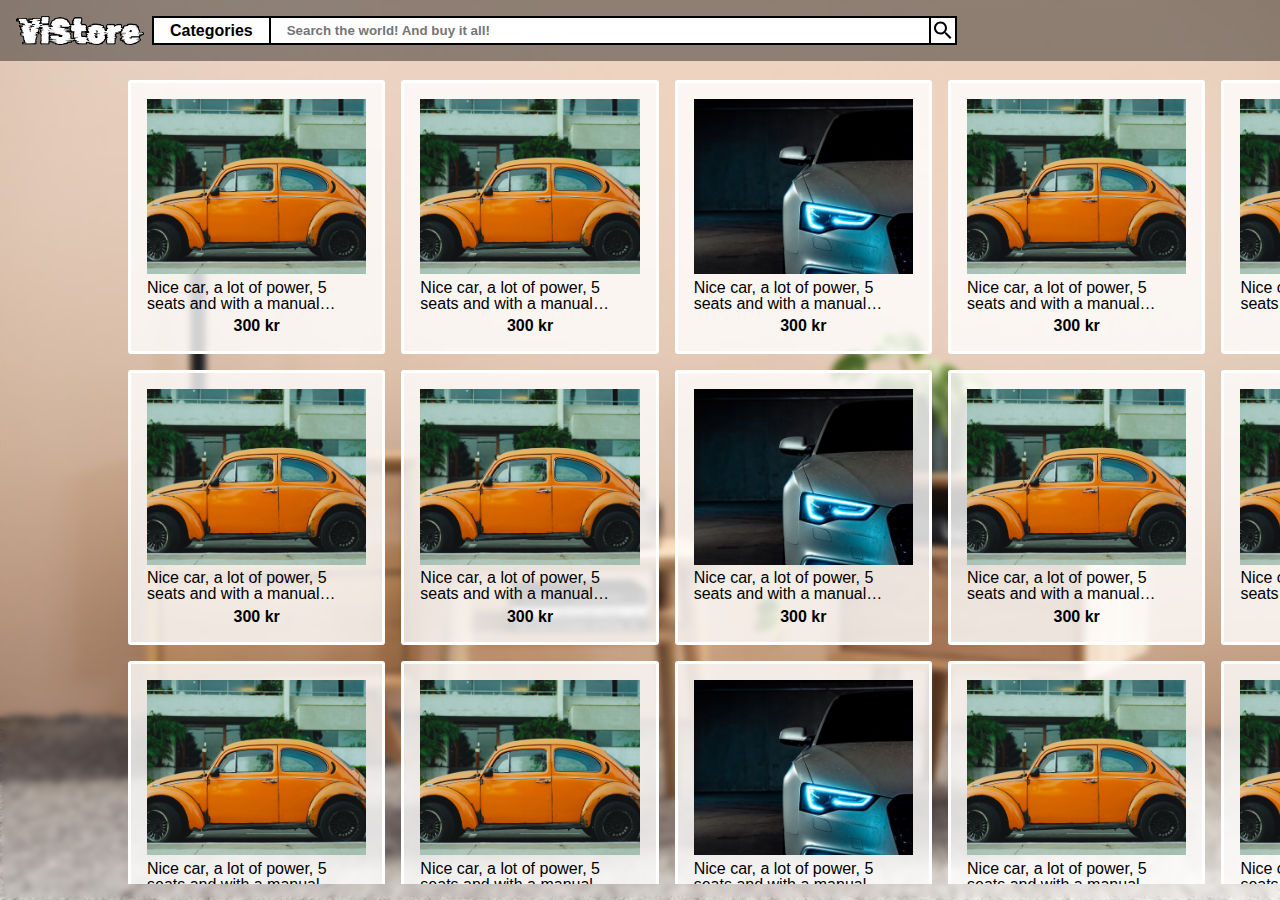
==== explore/index.html @ dcdb2e9d "Changed slogan" ====
<!DOCTYPE html>
<html lang="en" id="html">
	<meta charset="UTF-8">
	<title>ViStore</title>
	<meta name="viewport" content="width=device-width,initial-scale=1">
	<link rel="stylesheet" href="../css/style.css">
	<style>
	</style>
	<script>
	</script>
	<body id="body">
		</div>
		<span id="cover"></span>
		<header>
			<img src="../img/logo.png">
			<div id="searcharea">
				<span id="categories-container">
					<h4 id="categories">Categories</h4>
				</span>
				<input autocomplete="off" id="searchbar" placeholder="Search the world! And buy it all!">
				<img id="search_btn" src="../img/search_black_24dp.svg">
			</div>
		</header>
		<main id="main-search" class="explore">
			<span>
				<span class="img" style="background-image: url('../img/car.jpg');"></span>
				<p>Nice car, a lot of power, 5 seats and with a manual transmission</p>
				<h4>300 kr</h4>
			</span>
			<span>
				<span class="img" style="background-image: url('../img/car.jpg');"></span>
				<p>Nice car, a lot of power, 5 seats and with a manual transmission</p>
				<h4>300 kr</h4>
			</span>
			<span>
				<span class="img" style="background-image: url('../img/car.jpeg');"></span>
				<p>Nice car, a lot of power, 5 seats and with a manual transmission</p>
				<h4>300 kr</h4>
			</span>
			<span>
				<span class="img" style="background-image: url('../img/car.jpg');"></span>
				<p>Nice car, a lot of power, 5 seats and with a manual transmission</p>
				<h4>300 kr</h4>
			</span>
			<span>
				<span class="img" style="background-image: url('../img/car.jpg');"></span>
				<p>Nice car, a lot of power, 5 seats and with a manual transmission</p>
				<h4>300 kr</h4>
			</span>
			<span>
				<span class="img" style="background-image: url('../img/car.jpg');"></span>
				<p>Nice car, a lot of power, 5 seats and with a manual transmission</p>
				<h4>300 kr</h4>
			</span>
			<span>
				<span class="img" style="background-image: url('../img/car.jpg');"></span>
				<p>Nice car, a lot of power, 5 seats and with a manual transmission</p>
				<h4>300 kr</h4>
			</span>
			<span>
				<span class="img" style="background-image: url('../img/car.jpeg');"></span>
				<p>Nice car, a lot of power, 5 seats and with a manual transmission</p>
				<h4>300 kr</h4>
			</span>
			<span>
				<span class="img" style="background-image: url('../img/car.jpg');"></span>
				<p>Nice car, a lot of power, 5 seats and with a manual transmission</p>
				<h4>300 kr</h4>
			</span>
			<span>
				<span class="img" style="background-image: url('../img/car.jpg');"></span>
				<p>Nice car, a lot of power, 5 seats and with a manual transmission</p>
				<h4>300 kr</h4>
			</span>
			<span>
				<span class="img" style="background-image: url('../img/car.jpg');"></span>
				<p>Nice car, a lot of power, 5 seats and with a manual transmission</p>
				<h4>300 kr</h4>
			</span>
			<span>
				<span class="img" style="background-image: url('../img/car.jpg');"></span>
				<p>Nice car, a lot of power, 5 seats and with a manual transmission</p>
				<h4>300 kr</h4>
			</span>
			<span>
				<span class="img" style="background-image: url('../img/car.jpeg');"></span>
				<p>Nice car, a lot of power, 5 seats and with a manual transmission</p>
				<h4>300 kr</h4>
			</span>
			<span>
				<span class="img" style="background-image: url('../img/car.jpg');"></span>
				<p>Nice car, a lot of power, 5 seats and with a manual transmission</p>
				<h4>300 kr</h4>
			</span>
			<span>
				<span class="img" style="background-image: url('../img/car.jpg');"></span>
				<p>Nice car, a lot of power, 5 seats and with a manual transmission</p>
				<h4>300 kr</h4>
			</span>
		</main>
	</body>
	<script>
		function map(input, input_start, input_end, output_start, output_end) {
			return output_start + ((output_end - output_start) / (input_end - input_start)) * (input - input_start);
		}

		cover = document.getElementById("cover");
		searchbar = document.getElementById("searchbar");
		search_btn = document.getElementById("search_btn");

		function search_href() {
			val = searchbar.value;
			cover.classList.remove("uncover_left");
			setTimeout(function() {
				window.location.href = "/search#q=" + val;
			}, 500) // this function will be executed 500ms later
		}

		searchbar.addEventListener("keypress", event => {
			if (event.key === 'Enter') {
				search_href();
			}
		});

		search_btn.addEventListener("click", event => {
			search_href();
		});

		window.onload = function(){
			cover.className = "";
			cover.classList.add("uncover_right");
			searchbar.value = "";
		}
	</script>
</html>
---- css/style.css ----
/* Hide scrollbar for Chrome, Safari and Opera */
*::-webkit-scrollbar {
  display: none;
}

/* Hide scrollbar for IE, Edge and Firefox */
* {
  -ms-overflow-style: none;  /* IE and Edge */
  scrollbar-width: none;  /* Firefox */
}

* {
	margin: 0;
	font-family: Inter, Helvetica, sans-serif;
	font-weight: bold;
}
body {
	width: 100%;
	height: 100vh;
	display: flex;
	flex-direction: row;
	background-image: url("../img/background.jpeg");
	background-repeat: no-repeat;
	background-position: center;
	background-size: cover;
}
body:before {
	content: "";
	position: absolute;
	width : 100%;
	height: 100%;
	background: inherit;
	z-index: -1;

	filter        : blur(3px);
	-moz-filter   : blur(3px);
	-webkit-filter: blur(3px);
	-o-filter     : blur(3px);

	transition        : all 2s linear;
	-moz-transition   : all 2s linear;
	-webkit-transition: all 2s linear;
	-o-transition     : all 2s linear;
}
#info_holder {
	z-index: 100;
	position: fixed;
	width: 100%;
	height: 100%;
	top: 0;
	left: 0;
	right: 0;
	bottom: 0;
	transition: all .3s;
	-o-transition: all .3s;
	-moz-transition: all .3s;
	-webkit-transition: all .3s;
}
#info_holder > * {
	position: absolute;
	display: block;
	transition: all .3s;
	-o-transition: all .3s;
	-moz-transition: all .3s;
	-webkit-transition: all .3s;
}
#cover {
	position: fixed;
	width: 100vw;
	height: 100vh;
	z-index: 999;
	background: rgb(255,255,255);
	/* background: linear-gradient(180deg, rgba(255,255,255,1) 50%, rgba(255,255,255,0) 100%); */
	right: 100vw;
}
header {
	position: fixed;
	top: 0;
	width: 100vw;
	z-index: 2;
	display: inline-flex;
	flex-direction: row;
	padding: 1rem;
	background: rgba(0, 0, 0, 0.4);
}
header > img {
	width: 10vw;
	margin-right: 0.5rem;
	display: none;
}
#nav-sort {
	position: fixed;
	left: 50%;
	top: 50%;
	transform: translate(-50%, -50%);

	width: 50vw;
	border-radius: 3px;
	border: 3px solid black;
	background: rgba(255, 255, 255, 1);
	padding: 3px;

	/* Exclusive for mobile */
	display: none;
}
#nav-sort.active {
	display: block;
}
#nav-sort * {
	text-align: center;
}
#nav-sort > *:first-child {
	/* This will always be the title */
	margin-bottom: 3px;
	padding: 0.5rem;

	border: 3px solid black;
	border-radius: 3px;
}
#nav-sort > ul {
	list-style: none;
	padding-inline-start: 0; /* In order to compensate for default padding on inline start */
}
#nav-sort > ul > li {
	border: 3px solid white;
	border-radius: 3px;
	background: rgba(255, 255, 255, 1);
	transition: all 0.5s;
	transition-timing-function: ease-in-out;
	cursor: pointer;
}
#nav-sort > ul > li.active {
	background: black;
	border: 3px solid black;
	color: white;
}
#main {
	position: fixed;
	top: 0;
	width: 100%;
	height: 100vh;
	display: flex;
	flex-direction: column;
	align-items: center;
}
#main-item {
	width: 100vw;
	padding-top: 5rem;
	padding-bottom: 1rem;

	display: flex;
	flex-direction: column;
	align-items: center;
	justify-content: start;
	overflow: scroll;
}
#main-item .container {
	width: 90vw;
	background-color: #f8f7f7;
	
	display: grid;
	grid-template-areas:	"img img"
				"des des"
				"dat dat";
	grid-template-columns:	1fr 1fr;
	grid-template-rows:	50vh auto auto;
	grid-gap: 0.5rem 1rem;
	padding: 1rem;
}
#main-item .container .img {
	grid-area: img;

	background-size: cover;
	background-position: 50%;
	background-repeat: no-repeat;
}
#main-item .container > * {
	background: rgba(255, 255, 255, 1);
	box-shadow: 0 0 10px #ccc;
}
#main-item .container .section_heading {
	display: flex;
	flex-direction: row;
	justify-content: start;
	gap: 0.5rem;
	margin-bottom: 0.5rem;
}
#data-container {
	grid-area: dat;
	padding: 1rem;
}
#data-container .item-name {
	font-weight: bold;
	margin-top: 1rem;
	margin-bottom: 2rem;
}
#data-container .item-price {
	font-weight: bold;
}
#data-container .btn-container {
	width: 100%;
	display: flex;
	flex-direction: row;
	justify-content: center;
	align-items: center;
}
#buy-btn {
	text-align: center;
	padding: 0.5rem;
	background: green;
	text-decoration: none;
	color: white;
	transition: all 0.3s;
}
#buy-btn:hover {
	/* To remove preset parameters */
	color: white;
	background: rgba(0, 200, 0, 1);
	transform: perspective(200px) translateZ(10px);
}
#data-container section {
	margin-top: 2rem;
	display: flex;
	flex-direction: column;
	gap: 0.5rem;
}
#data-container .shipping-container span:not(:first-child) h3{
	text-decoration: underline;
}


#data-container .payment-container .icons > * {
	height: 15px;
	margin-right: 10px;
}
#data-container *:not(b){
	font-weight: normal;
}
#description-container {
	grid-area: des;
	padding: 1rem;
}
#main-search {
	width: 100vw;
	display: grid;
	grid-template-columns: repeat(1, 1fr);
	grid-row-gap: 1rem;
	grid-column-gap: 1rem;
	overflow-x: hidden;
	margin-top: 4rem;
	margin-bottom: 1rem;

	padding-top: 1rem;
	padding-right: 1rem;
	padding-left: 1rem;
}
#main-search.explore {
	padding-left: 1rem;
}
#main-search > span {
	display: flex;
	flex-direction: column;
	align-items: center;
	justify-content: center;
	border: 3px solid white;
	border-radius: 3px;
	background: rgba(255, 255, 255, 0.8);
	padding: 1rem;
	aspect-ratio: 1;
	transition: all 0.3s;
	cursor: pointer;
}
#main-search > span:hover {
	transform: perspective(200px) translateZ(10px);
}
#main-search > span > span.img {
	height: 80%;
	min-height: 80%;
	width: 100%;
	background-size: cover;
	background-position: 50%;
	background-repeat: no-repeat;
}
#main-search > span > p {
	max-height: 20%;
	font-weight: normal;
	margin-top: 2.5%;
	margin-bottom: 2.5%;
	line-height: 1;

	display: -webkit-box;
	-webkit-line-clamp: 2; /* number of lines to show */
	-webkit-box-orient: vertical;
	overflow: hidden;
}
#main-search > span > span:last-child {
	height: 5%;
	width: 100%;
	display: flex;
	flex-direction: row;
}
#main-search > span > span:last-child > h4:first-child {
	width: 50%;
	text-align: left;
}
#main-search > span > span:last-child > h4:last-child {
	width: 50%;
	text-align: right;
	color: rgba(0, 0, 0, 0.7);
	font-size: 0.9rem;
}
#front_logo {
	margin-top: 20%;
	margin-bottom: 3rem;
	width: 50vw;
}
#searcharea {
	height: fit-content;
	display: flex;
	flex-direction: row;
	justify-content: center;
	align-items: center;
	border: 2px solid black;
	background: white;
	align-items: stretch;
}
#categories-container {
	display: flex;
	align-items: center;
}
#categories {
	text-align: center;
	margin-left: 1rem;
	margin-right: 1rem;
}
#searchbar {
	height: 24px; /* Size of search picture */
	border: 2px solid black !important;
	border-style: hidden solid hidden solid !important;
	outline: none !important;
	padding-left: 1rem;
	padding-top: 0;
}
#search_btn:hover {
	background: #ccc;
}
#sort_btn:hover {
	background: #ccc;
}
#search_btn {
	cursor: pointer;
	transition: all 0.2s;
}
#sort_btn {
	border: 2px solid black !important;
	border-style: hidden hidden hidden dashed !important;
	cursor: pointer;
	transition: all 0.2s;
}
#search_hints {
	width: 60%;
	display: flex;
	flex-direction: row;
	flex-wrap: wrap;
	justify-content: start;
	align-items: start;
}
#search_hints > *:first-child {
	color: white;
}
#search_hints > *:not(:first-child) {
	display: block;
	background: white;
	border-radius: 3px;
	text-decoration: none;
	color: black;
	font-weight: bold;
}
#search_hints > * {
  margin: 6px;
  padding: 4px;
}
footer {
	width: 100%;
	height: 20%;
	
	position: fixed;
	bottom: 0;
	display: flex;
	flex-direction: column;
	justify-content: center;
	align-items: center;
}
#explore_text {
	color: white;
	cursor: pointer;
}

/* Following is for the keyframing and animations */
@keyframes explore_text_animation {
	from {margin-right: 6vw;}
	50% {margin-right: 2vw;}
	to {margin-right: 6vw;}
}

#explore_text {
	animation-name: explore_text_animation;
	animation-duration: 2.5s;
	animation-iteration-count: infinite;
	animation-timing-function: ease-in-out;
	font-size: 1.2rem;
}

@keyframes uncover_right_animation {
	from {right: 100vw;}
	to {right: 0;}
}

#cover {
	transition: right 0.5s;
	transition-timing-function: ease-in-out;
	right: 0vw;
}
#cover.uncover_left {
	/*animation-name: uncover_right_animation;
	animation-duration: 0.5s;
	animation-iteration-count: 1;
	animation-timing-function: ease-in-out;*/
	right: 100vw;
}
#cover.uncover_right {
	right: -100vw;
}
#cover.temp_hide {
	top: -100vh;
}
/* Following is media queries because properties set by the media queries needs to be prioritized */
@media only screen and (min-width: 540px) {
	#main-search {
		grid-template-columns: repeat(2, 1fr);
	}
}
@media only screen and (min-width: 740px) {
	#main-search {
		grid-template-columns: repeat(3, 1fr);
	}
}
@media only screen and (min-width: 940px) { 
	#main-search {
		grid-template-columns: repeat(4, 1fr);
	}
}
@media only screen and (min-width: 1240px) { 
	#front_logo {
		width: 30vw;
	}
	header > img {
		display: block;
	}
	#searchbar {
		width: 50vw;
	}
	#explore_text {
		font-size: 1.4rem;
	}
	footer {
		align-items: end;
	}
	#main-item .container {
		grid-template-areas:	"img dat"
					"des dat";
		width: 50vw;
		grid-template-rows: 50vh auto auto;
	}
	#main-search {
		grid-template-columns: repeat(5, 1fr);
		width: 90vw;
	}
	#main-search.explore {
		padding-left: 10vw;
		padding-right: 10vw;
		width: 100vw;
	}
	#nav-sort {
		display: block;
		position: static; /* This is default value */
		width: 10vw;
		padding-top: 1rem;
		background: rgba(255, 255, 255, 0.8);
		margin: 1rem;
		margin-right: 0;
		margin-top: 5rem;
		transform: translate(0, 0);
		opacity: 100;
	}
	#nav-sort > *:first-child {
		margin-right: 10%;
		margin-left: 10%;
		margin-bottom: 1rem;
		background: rgba(255, 255, 255, 0.8);
	}
	#nav-sort > ul > li {
		margin-bottom: 1rem;
		margin-right: 10%;
		margin-left: 10%;
	}
	#sort_btn {
		display: none;
	}
}
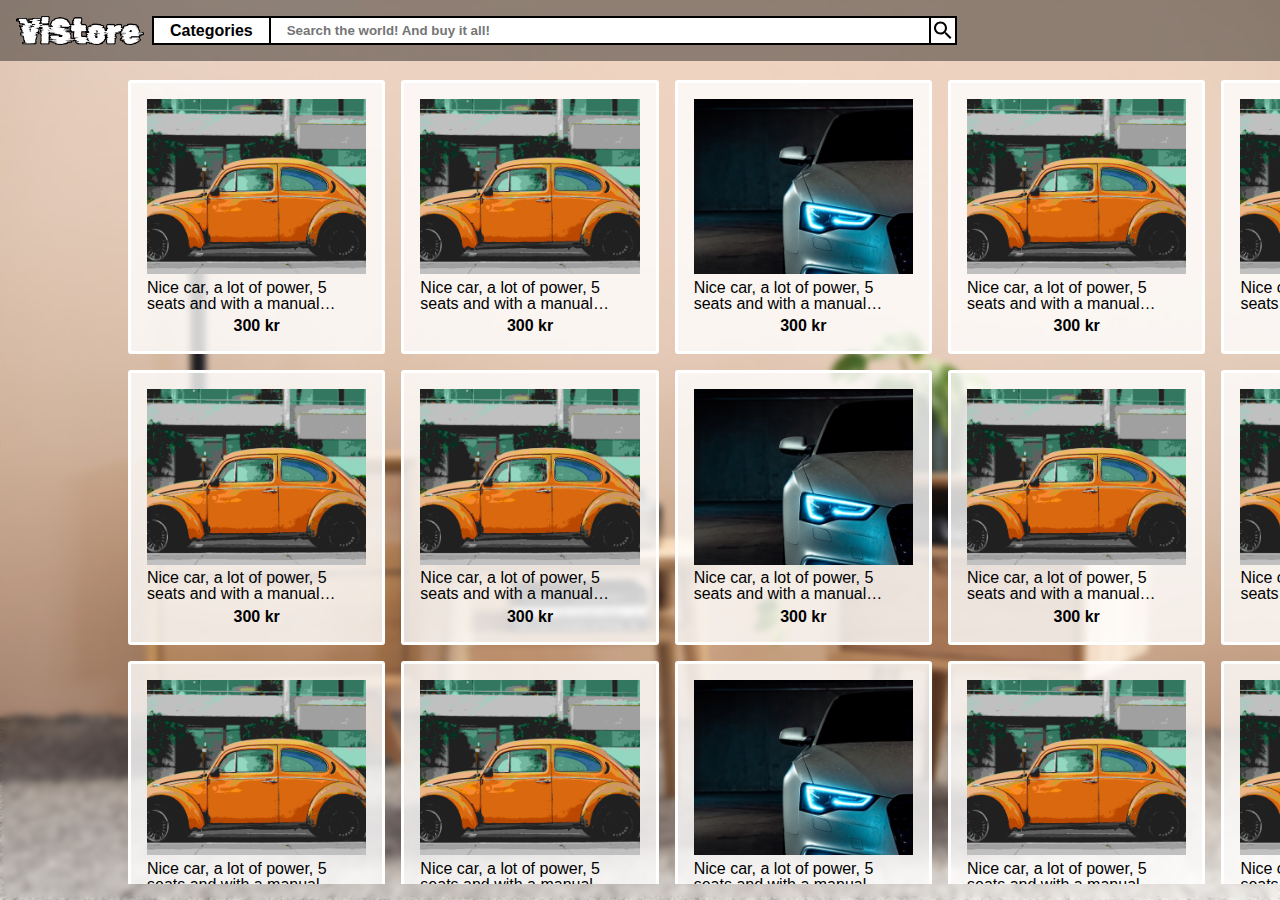
==== commit cc26a73a: "Made logo clickable to change href" ====
--- a/explore/index.html
+++ b/explore/index.html
@@ -12,7 +12,7 @@
 		</div>
 		<span id="cover"></span>
 		<header>
-			<img src="../img/logo.png">
+			<img src="../img/logo.png" onclick="javascript: href('/');">
 			<div id="searcharea">
 				<span id="categories-container">
 					<h4 id="categories">Categories</h4>
@@ -22,77 +22,77 @@
 			</div>
 		</header>
 		<main id="main-search" class="explore">
-			<span>
+			<span onclick="javascript: openItem('white_car');">
 				<span class="img" style="background-image: url('../img/car.jpg');"></span>
 				<p>Nice car, a lot of power, 5 seats and with a manual transmission</p>
 				<h4>300 kr</h4>
 			</span>
-			<span>
+			<span onclick="javascript: openItem('white_car');">
 				<span class="img" style="background-image: url('../img/car.jpg');"></span>
 				<p>Nice car, a lot of power, 5 seats and with a manual transmission</p>
 				<h4>300 kr</h4>
 			</span>
-			<span>
+			<span onclick="javascript: openItem('white_car');">
 				<span class="img" style="background-image: url('../img/car.jpeg');"></span>
 				<p>Nice car, a lot of power, 5 seats and with a manual transmission</p>
 				<h4>300 kr</h4>
 			</span>
-			<span>
+			<span onclick="javascript: openItem('white_car');">
 				<span class="img" style="background-image: url('../img/car.jpg');"></span>
 				<p>Nice car, a lot of power, 5 seats and with a manual transmission</p>
 				<h4>300 kr</h4>
 			</span>
-			<span>
+			<span onclick="javascript: openItem('white_car');">
 				<span class="img" style="background-image: url('../img/car.jpg');"></span>
 				<p>Nice car, a lot of power, 5 seats and with a manual transmission</p>
 				<h4>300 kr</h4>
 			</span>
-			<span>
+			<span onclick="javascript: openItem('white_car');">
 				<span class="img" style="background-image: url('../img/car.jpg');"></span>
 				<p>Nice car, a lot of power, 5 seats and with a manual transmission</p>
 				<h4>300 kr</h4>
 			</span>
-			<span>
+			<span onclick="javascript: openItem('white_car');">
 				<span class="img" style="background-image: url('../img/car.jpg');"></span>
 				<p>Nice car, a lot of power, 5 seats and with a manual transmission</p>
 				<h4>300 kr</h4>
 			</span>
-			<span>
+			<span onclick="javascript: openItem('white_car');">
 				<span class="img" style="background-image: url('../img/car.jpeg');"></span>
 				<p>Nice car, a lot of power, 5 seats and with a manual transmission</p>
 				<h4>300 kr</h4>
 			</span>
-			<span>
+			<span onclick="javascript: openItem('white_car');">
 				<span class="img" style="background-image: url('../img/car.jpg');"></span>
 				<p>Nice car, a lot of power, 5 seats and with a manual transmission</p>
 				<h4>300 kr</h4>
 			</span>
-			<span>
+			<span onclick="javascript: openItem('white_car');">
 				<span class="img" style="background-image: url('../img/car.jpg');"></span>
 				<p>Nice car, a lot of power, 5 seats and with a manual transmission</p>
 				<h4>300 kr</h4>
 			</span>
-			<span>
+			<span onclick="javascript: openItem('white_car');">
 				<span class="img" style="background-image: url('../img/car.jpg');"></span>
 				<p>Nice car, a lot of power, 5 seats and with a manual transmission</p>
 				<h4>300 kr</h4>
 			</span>
-			<span>
+			<span onclick="javascript: openItem('white_car');">
 				<span class="img" style="background-image: url('../img/car.jpg');"></span>
 				<p>Nice car, a lot of power, 5 seats and with a manual transmission</p>
 				<h4>300 kr</h4>
 			</span>
-			<span>
+			<span onclick="javascript: openItem('white_car');">
 				<span class="img" style="background-image: url('../img/car.jpeg');"></span>
 				<p>Nice car, a lot of power, 5 seats and with a manual transmission</p>
 				<h4>300 kr</h4>
 			</span>
-			<span>
+			<span onclick="javascript: openItem('white_car');">
 				<span class="img" style="background-image: url('../img/car.jpg');"></span>
 				<p>Nice car, a lot of power, 5 seats and with a manual transmission</p>
 				<h4>300 kr</h4>
 			</span>
-			<span>
+			<span onclick="javascript: openItem('white_car');">
 				<span class="img" style="background-image: url('../img/car.jpg');"></span>
 				<p>Nice car, a lot of power, 5 seats and with a manual transmission</p>
 				<h4>300 kr</h4>
@@ -108,12 +108,26 @@
 		searchbar = document.getElementById("searchbar");
 		search_btn = document.getElementById("search_btn");
 
+		function openItem(name) {
+			cover.className = "";
+			setTimeout(function() {
+				window.location.href = "/item#name=" + name;
+			}, 500);
+		}
+
 		function search_href() {
 			val = searchbar.value;
-			cover.classList.remove("uncover_left");
+			cover.className = "";
 			setTimeout(function() {
 				window.location.href = "/search#q=" + val;
 			}, 500) // this function will be executed 500ms later
+		}
+
+		function href(location) {
+			cover.className = "";
+			setTimeout(function() {
+				window.location.href = location;
+			}, 500); // this function will be executed 500ms later
 		}
 
 		searchbar.addEventListener("keypress", event => {
@@ -130,6 +144,12 @@
 			cover.className = "";
 			cover.classList.add("uncover_right");
 			searchbar.value = "";
+			setTimeout(function() {
+				// when animation is done, we reset by moving our cover above the viewport and back to the left
+				cover.className="";
+				cover.classList.add("temp_hide");
+				cover.classList.add("uncover_left");
+			}, 500);
 		}
 	</script>
 </html>
--- a/css/style.css
+++ b/css/style.css
@@ -87,6 +87,7 @@
 	width: 10vw;
 	margin-right: 0.5rem;
 	display: none;
+	cursor: pointer;
 }
 #nav-sort {
 	position: fixed;
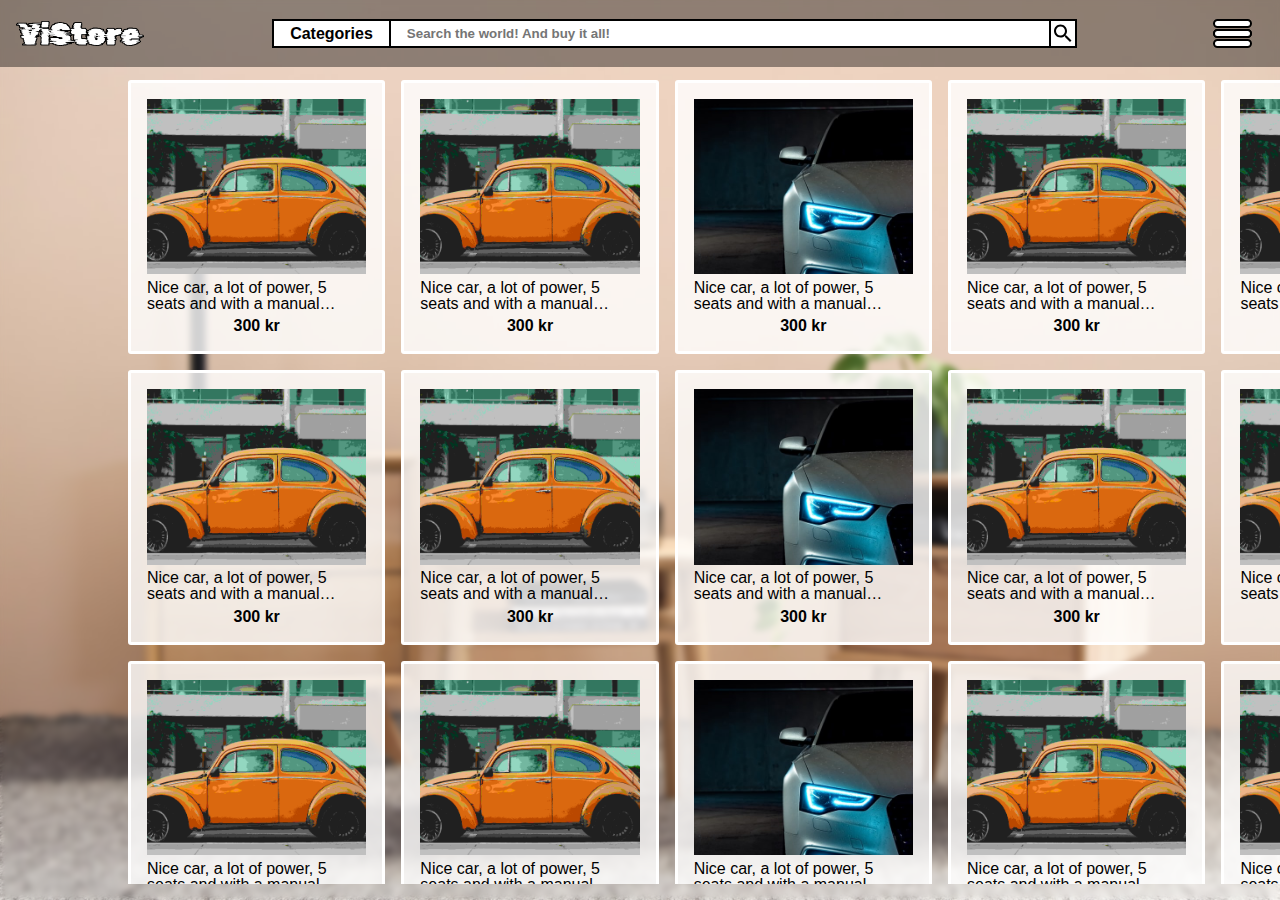
==== commit 153f39d8: "Added navigation bar and hamburger button" ====
--- a/explore/index.html
+++ b/explore/index.html
@@ -4,152 +4,112 @@
 	<title>ViStore</title>
 	<meta name="viewport" content="width=device-width,initial-scale=1">
 	<link rel="stylesheet" href="../css/style.css">
-	<style>
-	</style>
-	<script>
-	</script>
 	<body id="body">
 		</div>
 		<span id="cover"></span>
+		<nav id="nav">
+			<section>
+				<h1>Fast travel:</h1>
+				<a onclick="javscript:goto('/')">Home</a>
+				<a onclick="javscript:goto('/search')">Search</a>
+				<a onclick="javscript:goto('/explore')">Explore</a>
+			</section>
+		</nav>
 		<header>
-			<img src="../img/logo.png" onclick="javascript: href('/');">
+			<img src="../img/logo.png" onclick="javascript: href('/');" alt="logo">
 			<div id="searcharea">
 				<span id="categories-container">
-					<h4 id="categories">Categories</h4>
+					<p id="categories">Categories</p>
 				</span>
 				<input autocomplete="off" id="searchbar" placeholder="Search the world! And buy it all!">
-				<img id="search_btn" src="../img/search_black_24dp.svg">
+				<img id="search_btn" src="../img/search_black_24dp.svg" alt="search">
+			</div>
+			<div id="nav_btn">
+				<div></div>
+				<div class="middle">
+					<div></div>
+					<div></div>
+				</div>
+				<div></div>
 			</div>
 		</header>
 		<main id="main-search" class="explore">
-			<span onclick="javascript: openItem('white_car');">
-				<span class="img" style="background-image: url('../img/car.jpg');"></span>
+			<article onclick="javascript: openItem('white_car');">
+				<figure style="background-image: url('../img/car.jpg');"></figure>
 				<p>Nice car, a lot of power, 5 seats and with a manual transmission</p>
-				<h4>300 kr</h4>
-			</span>
-			<span onclick="javascript: openItem('white_car');">
-				<span class="img" style="background-image: url('../img/car.jpg');"></span>
+				<mark>300 kr</mark>
+			</article>
+			<article onclick="javascript: openItem('white_car');">
+				<figure style="background-image: url('../img/car.jpg');"></figure>
 				<p>Nice car, a lot of power, 5 seats and with a manual transmission</p>
-				<h4>300 kr</h4>
-			</span>
-			<span onclick="javascript: openItem('white_car');">
-				<span class="img" style="background-image: url('../img/car.jpeg');"></span>
+				<mark>300 kr</mark>
+			</article>
+			<article onclick="javascript: openItem('white_car');">
+				<figure style="background-image: url('../img/car.jpeg');"></figure>
 				<p>Nice car, a lot of power, 5 seats and with a manual transmission</p>
-				<h4>300 kr</h4>
-			</span>
-			<span onclick="javascript: openItem('white_car');">
-				<span class="img" style="background-image: url('../img/car.jpg');"></span>
+				<mark>300 kr</mark>
+			</article>
+			<article onclick="javascript: openItem('white_car');">
+				<figure style="background-image: url('../img/car.jpg');"></figure>
 				<p>Nice car, a lot of power, 5 seats and with a manual transmission</p>
-				<h4>300 kr</h4>
-			</span>
-			<span onclick="javascript: openItem('white_car');">
-				<span class="img" style="background-image: url('../img/car.jpg');"></span>
+				<mark>300 kr</mark>
+			</article>
+			<article onclick="javascript: openItem('white_car');">
+				<figure style="background-image: url('../img/car.jpg');"></figure>
 				<p>Nice car, a lot of power, 5 seats and with a manual transmission</p>
-				<h4>300 kr</h4>
-			</span>
-			<span onclick="javascript: openItem('white_car');">
-				<span class="img" style="background-image: url('../img/car.jpg');"></span>
+				<mark>300 kr</mark>
+			</article>
+			<article onclick="javascript: openItem('white_car');">
+				<figure style="background-image: url('../img/car.jpg');"></figure>
 				<p>Nice car, a lot of power, 5 seats and with a manual transmission</p>
-				<h4>300 kr</h4>
-			</span>
-			<span onclick="javascript: openItem('white_car');">
-				<span class="img" style="background-image: url('../img/car.jpg');"></span>
+				<mark>300 kr</mark>
+			</article>
+			<article onclick="javascript: openItem('white_car');">
+				<figure style="background-image: url('../img/car.jpg');"></figure>
 				<p>Nice car, a lot of power, 5 seats and with a manual transmission</p>
-				<h4>300 kr</h4>
-			</span>
-			<span onclick="javascript: openItem('white_car');">
-				<span class="img" style="background-image: url('../img/car.jpeg');"></span>
+				<mark>300 kr</mark>
+			</article>
+			<article onclick="javascript: openItem('white_car');">
+				<figure style="background-image: url('../img/car.jpeg');"></figure>
 				<p>Nice car, a lot of power, 5 seats and with a manual transmission</p>
-				<h4>300 kr</h4>
-			</span>
-			<span onclick="javascript: openItem('white_car');">
-				<span class="img" style="background-image: url('../img/car.jpg');"></span>
+				<mark>300 kr</mark>
+			</article>
+			<article onclick="javascript: openItem('white_car');">
+				<figure style="background-image: url('../img/car.jpg');"></figure>
 				<p>Nice car, a lot of power, 5 seats and with a manual transmission</p>
-				<h4>300 kr</h4>
-			</span>
-			<span onclick="javascript: openItem('white_car');">
-				<span class="img" style="background-image: url('../img/car.jpg');"></span>
+				<mark>300 kr</mark>
+			</article>
+			<article onclick="javascript: openItem('white_car');">
+				<figure style="background-image: url('../img/car.jpg');"></figure>
 				<p>Nice car, a lot of power, 5 seats and with a manual transmission</p>
-				<h4>300 kr</h4>
-			</span>
-			<span onclick="javascript: openItem('white_car');">
-				<span class="img" style="background-image: url('../img/car.jpg');"></span>
+				<mark>300 kr</mark>
+			</article>
+			<article onclick="javascript: openItem('white_car');">
+				<figure style="background-image: url('../img/car.jpg');"></figure>
 				<p>Nice car, a lot of power, 5 seats and with a manual transmission</p>
-				<h4>300 kr</h4>
-			</span>
-			<span onclick="javascript: openItem('white_car');">
-				<span class="img" style="background-image: url('../img/car.jpg');"></span>
+				<mark>300 kr</mark>
+			</article>
+			<article onclick="javascript: openItem('white_car');">
+				<figure style="background-image: url('../img/car.jpg');"></figure>
 				<p>Nice car, a lot of power, 5 seats and with a manual transmission</p>
-				<h4>300 kr</h4>
-			</span>
-			<span onclick="javascript: openItem('white_car');">
-				<span class="img" style="background-image: url('../img/car.jpeg');"></span>
+				<mark>300 kr</mark>
+			</article>
+			<article onclick="javascript: openItem('white_car');">
+				<figure style="background-image: url('../img/car.jpeg');"></figure>
 				<p>Nice car, a lot of power, 5 seats and with a manual transmission</p>
-				<h4>300 kr</h4>
-			</span>
-			<span onclick="javascript: openItem('white_car');">
-				<span class="img" style="background-image: url('../img/car.jpg');"></span>
+				<mark>300 kr</mark>
+			</article>
+			<article onclick="javascript: openItem('white_car');">
+				<figure style="background-image: url('../img/car.jpg');"></figure>
 				<p>Nice car, a lot of power, 5 seats and with a manual transmission</p>
-				<h4>300 kr</h4>
-			</span>
-			<span onclick="javascript: openItem('white_car');">
-				<span class="img" style="background-image: url('../img/car.jpg');"></span>
+				<mark>300 kr</mark>
+			</article>
+			<article onclick="javascript: openItem('white_car');">
+				<figure style="background-image: url('../img/car.jpg');"></figure>
 				<p>Nice car, a lot of power, 5 seats and with a manual transmission</p>
-				<h4>300 kr</h4>
-			</span>
+				<mark>300 kr</mark>
+			</article>
 		</main>
 	</body>
-	<script>
-		function map(input, input_start, input_end, output_start, output_end) {
-			return output_start + ((output_end - output_start) / (input_end - input_start)) * (input - input_start);
-		}
-
-		cover = document.getElementById("cover");
-		searchbar = document.getElementById("searchbar");
-		search_btn = document.getElementById("search_btn");
-
-		function openItem(name) {
-			cover.className = "";
-			setTimeout(function() {
-				window.location.href = "/item#name=" + name;
-			}, 500);
-		}
-
-		function search_href() {
-			val = searchbar.value;
-			cover.className = "";
-			setTimeout(function() {
-				window.location.href = "/search#q=" + val;
-			}, 500) // this function will be executed 500ms later
-		}
-
-		function href(location) {
-			cover.className = "";
-			setTimeout(function() {
-				window.location.href = location;
-			}, 500); // this function will be executed 500ms later
-		}
-
-		searchbar.addEventListener("keypress", event => {
-			if (event.key === 'Enter') {
-				search_href();
-			}
-		});
-
-		search_btn.addEventListener("click", event => {
-			search_href();
-		});
-
-		window.onload = function(){
-			cover.className = "";
-			cover.classList.add("uncover_right");
-			searchbar.value = "";
-			setTimeout(function() {
-				// when animation is done, we reset by moving our cover above the viewport and back to the left
-				cover.className="";
-				cover.classList.add("temp_hide");
-				cover.classList.add("uncover_left");
-			}, 500);
-		}
-	</script>
+	<script src="js/main.js"></script>
 </html>
--- a/css/style.css
+++ b/css/style.css
@@ -42,27 +42,131 @@
 	-webkit-transition: all 2s linear;
 	-o-transition     : all 2s linear;
 }
-#info_holder {
-	z-index: 100;
+mark {
+	/* Override agent styling */
+	background-color: transparent;
+	font-weight: bold;
+}
+#nav_btn {
+	display: block;
+	height: 35px;
+	width: auto;
+	aspect-ratio: 1;
+	display: flex;
+	flex-direction: column;
+	justify-content: space-evenly;
+	cursor: pointer;
+	margin-right: 2rem;
+}
+#nav_btn div:not(.middle), #nav_btn > div.middle > div {
+	width: 100%;
+	height: 5px;
+	background-color: rgba(255, 255, 255, 1);
+	border-radius: 5px;
+	border-width: 2px;
+	border-color: black;
+	border-style: solid;
+	opacity = 1;
+	transition: all .4s;
+	-o-transition: all .4s;
+	-moz-transition: all .4s;
+	-webkit-transition: all .4s;
+}
+#nav_btn > div.middle {
+	width: 100%;
+	height: 5px;
+}
+#nav_btn > div.middle > div:first-child {
+	z-index: 10;
+	width: 35px;
+	position: absolute;
+	height: 5px;
+	margin-top: -2px;
+}
+#nav_btn > div.middle > div:last-child {
+	z-index: 9;
+	width: 35px;
+	position: absolute;
+	height: 5px;
+	margin-top: -2px;
+}
+/* Clicked */
+#nav_btn.clicked > div:nth-child(1){
+	opacity: 0;
+	height: 0;
+}
+#nav_btn.clicked > div.middle > div:first-child {
+	transform: rotate(45deg);
+}
+#nav_btn.clicked > div.middle > div:last-child {
+	transform: rotate(-45deg);
+}
+#nav_btn.clicked > div:nth-child(3){
+	opacity: 0;
+	height: 0;
+}
+nav {
 	position: fixed;
-	width: 100%;
-	height: 100%;
-	top: 0;
-	left: 0;
-	right: 0;
-	bottom: 0;
+	width: 100vw;
+	height: 100vh;
+	background-color: rgba(255, 255, 255, 0.8);
+	z-index: 1;
+	bottom: 100vh;
+	opacity: 0;
 	transition: all .3s;
 	-o-transition: all .3s;
 	-moz-transition: all .3s;
 	-webkit-transition: all .3s;
-}
-#info_holder > * {
-	position: absolute;
-	display: block;
+	display: flex;
+	flex-direction: row;
+	justify-content: center;
+	align-items: center;
+}
+nav.clicked {
+	bottom: 0;
+	opacity: 1;
+}
+nav section {
+	display: flex;
+	flex-direction: row;
+	justify-content: center;
+	align-items: center;
+	flex-wrap: wrap;
+	width: 40%;
+	background-color: white;
+	padding: 3rem;
+	border-radius: 10px;
+	border-width: 2px;
+	border-color: black;
+	border-style: solid;
+}
+nav section h1 {
+	width: 100%;
+	text-align: center;
+	font-size: 2em;
+	border-width: 5px;
+	border-radius: 5px;
+	border-color: black;
+	border-style: inset;
+	padding: 1rem;
+}
+nav a {
+	cursor: pointer;
+	text-decoration: none;
+	color: black;
+	background-color: white;
+	padding: 2rem;
+	margin: 2rem;
+	font-size: 2em;
+	border-radius: 5px;
 	transition: all .3s;
 	-o-transition: all .3s;
 	-moz-transition: all .3s;
 	-webkit-transition: all .3s;
+}
+nav a:hover {
+	background-color: black;
+	color: white;
 }
 #cover {
 	position: fixed;
@@ -77,11 +181,15 @@
 	position: fixed;
 	top: 0;
 	width: 100vw;
-	z-index: 2;
+	z-index: 3;
 	display: inline-flex;
 	flex-direction: row;
-	padding: 1rem;
 	background: rgba(0, 0, 0, 0.4);
+	align-items: center;
+	justify-content: space-between;
+}
+header > * {
+	margin: 1rem;
 }
 header > img {
 	width: 10vw;
@@ -89,7 +197,7 @@
 	display: none;
 	cursor: pointer;
 }
-#nav-sort {
+#aside-sort {
 	position: fixed;
 	left: 50%;
 	top: 50%;
@@ -104,13 +212,13 @@
 	/* Exclusive for mobile */
 	display: none;
 }
-#nav-sort.active {
+#aside-sort.active {
 	display: block;
 }
-#nav-sort * {
+#aside-sort * {
 	text-align: center;
 }
-#nav-sort > *:first-child {
+#aside-sort > *:first-child {
 	/* This will always be the title */
 	margin-bottom: 3px;
 	padding: 0.5rem;
@@ -118,11 +226,11 @@
 	border: 3px solid black;
 	border-radius: 3px;
 }
-#nav-sort > ul {
+#aside-sort > ul {
 	list-style: none;
 	padding-inline-start: 0; /* In order to compensate for default padding on inline start */
 }
-#nav-sort > ul > li {
+#aside-sort > ul > li {
 	border: 3px solid white;
 	border-radius: 3px;
 	background: rgba(255, 255, 255, 1);
@@ -130,10 +238,13 @@
 	transition-timing-function: ease-in-out;
 	cursor: pointer;
 }
-#nav-sort > ul > li.active {
+#aside-sort > ul > li.active {
 	background: black;
 	border: 3px solid black;
 	color: white;
+}
+#aside-sort > p {
+	font-size: 1.2em;
 }
 #main {
 	position: fixed;
@@ -154,6 +265,12 @@
 	align-items: center;
 	justify-content: start;
 	overflow: scroll;
+}
+#main-item h1 {
+	font-size: 1.5em;
+}
+#main-item h2 {
+	font-size: 1.17em;
 }
 #main-item .container {
 	width: 90vw;
@@ -258,7 +375,7 @@
 #main-search.explore {
 	padding-left: 1rem;
 }
-#main-search > span {
+#main-search > article {
 	display: flex;
 	flex-direction: column;
 	align-items: center;
@@ -271,10 +388,10 @@
 	transition: all 0.3s;
 	cursor: pointer;
 }
-#main-search > span:hover {
+#main-search > article:hover {
 	transform: perspective(200px) translateZ(10px);
 }
-#main-search > span > span.img {
+#main-search > article > figure {
 	height: 80%;
 	min-height: 80%;
 	width: 100%;
@@ -282,7 +399,7 @@
 	background-position: 50%;
 	background-repeat: no-repeat;
 }
-#main-search > span > p {
+#main-search > article > p:not(:last-child) {
 	max-height: 20%;
 	font-weight: normal;
 	margin-top: 2.5%;
@@ -294,17 +411,17 @@
 	-webkit-box-orient: vertical;
 	overflow: hidden;
 }
-#main-search > span > span:last-child {
+#main-search > article > p:last-child {
 	height: 5%;
 	width: 100%;
 	display: flex;
 	flex-direction: row;
 }
-#main-search > span > span:last-child > h4:first-child {
+#main-search > article > p:last-child > mark:first-child {
 	width: 50%;
 	text-align: left;
 }
-#main-search > span > span:last-child > h4:last-child {
+#main-search > article > p:last-child > mark:last-child {
 	width: 50%;
 	text-align: right;
 	color: rgba(0, 0, 0, 0.7);
@@ -314,6 +431,7 @@
 	margin-top: 20%;
 	margin-bottom: 3rem;
 	width: 50vw;
+	max-width: 450px;
 }
 #searcharea {
 	height: fit-content;
@@ -453,7 +571,7 @@
 }
 @media only screen and (min-width: 1240px) { 
 	#front_logo {
-		width: 30vw;
+		width: 450px;
 	}
 	header > img {
 		display: block;
@@ -482,7 +600,7 @@
 		padding-right: 10vw;
 		width: 100vw;
 	}
-	#nav-sort {
+	#aside-sort {
 		display: block;
 		position: static; /* This is default value */
 		width: 10vw;
@@ -494,13 +612,13 @@
 		transform: translate(0, 0);
 		opacity: 100;
 	}
-	#nav-sort > *:first-child {
+	#aside-sort > *:first-child {
 		margin-right: 10%;
 		margin-left: 10%;
 		margin-bottom: 1rem;
 		background: rgba(255, 255, 255, 0.8);
 	}
-	#nav-sort > ul > li {
+	#aside-sort > ul > li {
 		margin-bottom: 1rem;
 		margin-right: 10%;
 		margin-left: 10%;
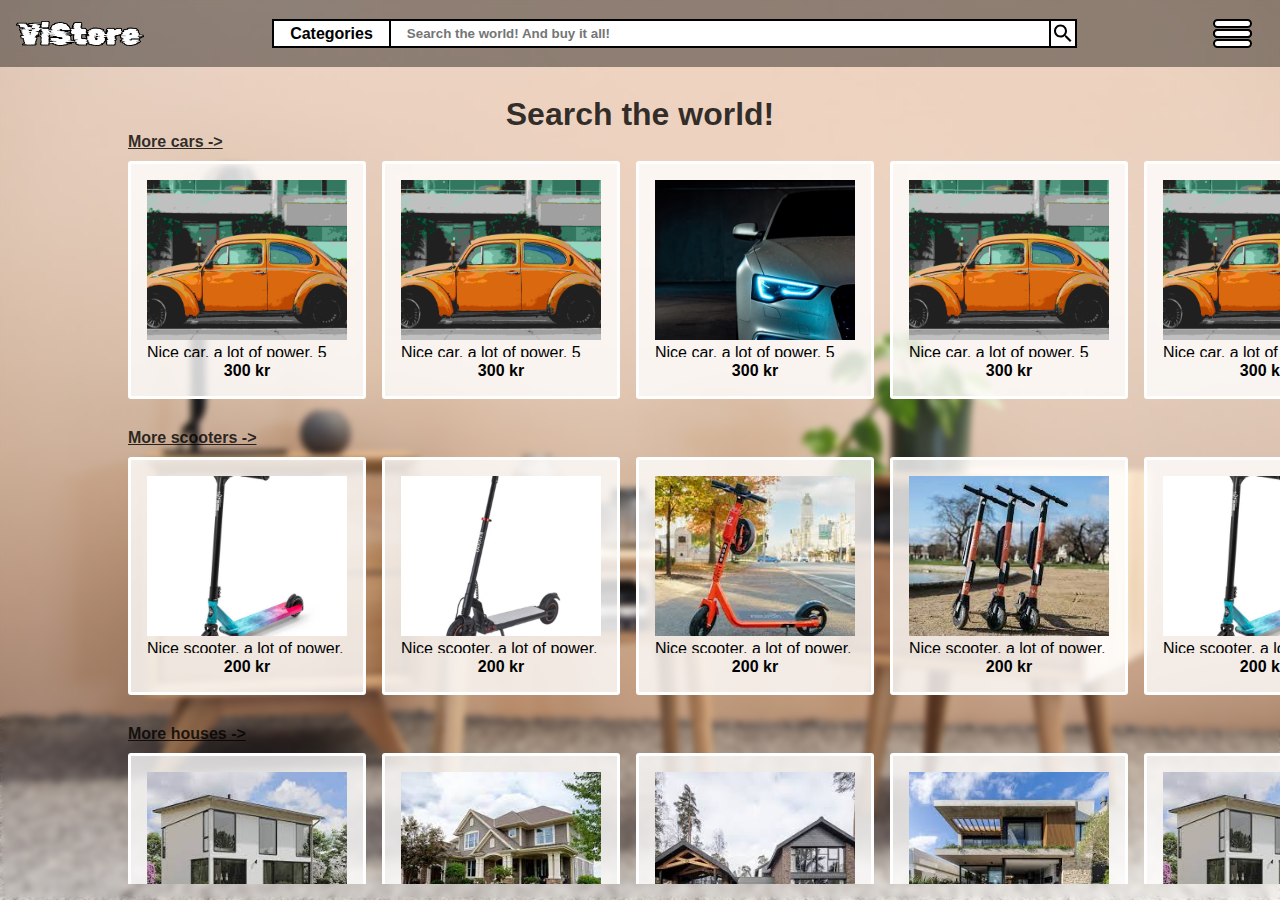
==== commit 0fdde98c: "Redesign on explore page" ====
--- a/explore/index.html
+++ b/explore/index.html
@@ -34,80 +34,191 @@
 			</div>
 		</header>
 		<main id="main-search" class="explore">
-			<article onclick="javascript: openItem('white_car');">
-				<figure style="background-image: url('../img/car.jpg');"></figure>
-				<p>Nice car, a lot of power, 5 seats and with a manual transmission</p>
-				<mark>300 kr</mark>
-			</article>
-			<article onclick="javascript: openItem('white_car');">
-				<figure style="background-image: url('../img/car.jpg');"></figure>
-				<p>Nice car, a lot of power, 5 seats and with a manual transmission</p>
-				<mark>300 kr</mark>
-			</article>
-			<article onclick="javascript: openItem('white_car');">
-				<figure style="background-image: url('../img/car.jpeg');"></figure>
-				<p>Nice car, a lot of power, 5 seats and with a manual transmission</p>
-				<mark>300 kr</mark>
-			</article>
-			<article onclick="javascript: openItem('white_car');">
-				<figure style="background-image: url('../img/car.jpg');"></figure>
-				<p>Nice car, a lot of power, 5 seats and with a manual transmission</p>
-				<mark>300 kr</mark>
-			</article>
-			<article onclick="javascript: openItem('white_car');">
-				<figure style="background-image: url('../img/car.jpg');"></figure>
-				<p>Nice car, a lot of power, 5 seats and with a manual transmission</p>
-				<mark>300 kr</mark>
-			</article>
-			<article onclick="javascript: openItem('white_car');">
-				<figure style="background-image: url('../img/car.jpg');"></figure>
-				<p>Nice car, a lot of power, 5 seats and with a manual transmission</p>
-				<mark>300 kr</mark>
-			</article>
-			<article onclick="javascript: openItem('white_car');">
-				<figure style="background-image: url('../img/car.jpg');"></figure>
-				<p>Nice car, a lot of power, 5 seats and with a manual transmission</p>
-				<mark>300 kr</mark>
-			</article>
-			<article onclick="javascript: openItem('white_car');">
-				<figure style="background-image: url('../img/car.jpeg');"></figure>
-				<p>Nice car, a lot of power, 5 seats and with a manual transmission</p>
-				<mark>300 kr</mark>
-			</article>
-			<article onclick="javascript: openItem('white_car');">
-				<figure style="background-image: url('../img/car.jpg');"></figure>
-				<p>Nice car, a lot of power, 5 seats and with a manual transmission</p>
-				<mark>300 kr</mark>
-			</article>
-			<article onclick="javascript: openItem('white_car');">
-				<figure style="background-image: url('../img/car.jpg');"></figure>
-				<p>Nice car, a lot of power, 5 seats and with a manual transmission</p>
-				<mark>300 kr</mark>
-			</article>
-			<article onclick="javascript: openItem('white_car');">
-				<figure style="background-image: url('../img/car.jpg');"></figure>
-				<p>Nice car, a lot of power, 5 seats and with a manual transmission</p>
-				<mark>300 kr</mark>
-			</article>
-			<article onclick="javascript: openItem('white_car');">
-				<figure style="background-image: url('../img/car.jpg');"></figure>
-				<p>Nice car, a lot of power, 5 seats and with a manual transmission</p>
-				<mark>300 kr</mark>
-			</article>
-			<article onclick="javascript: openItem('white_car');">
-				<figure style="background-image: url('../img/car.jpeg');"></figure>
-				<p>Nice car, a lot of power, 5 seats and with a manual transmission</p>
-				<mark>300 kr</mark>
-			</article>
-			<article onclick="javascript: openItem('white_car');">
-				<figure style="background-image: url('../img/car.jpg');"></figure>
-				<p>Nice car, a lot of power, 5 seats and with a manual transmission</p>
-				<mark>300 kr</mark>
-			</article>
-			<article onclick="javascript: openItem('white_car');">
-				<figure style="background-image: url('../img/car.jpg');"></figure>
-				<p>Nice car, a lot of power, 5 seats and with a manual transmission</p>
-				<mark>300 kr</mark>
+			<!-- Article is the most samantic and correct way of having multiple articles like this -->
+			<article class="container">
+				<h1>Search the world!</h1>
+				<a href="/explore/#q=cars">More cars -></a>
+				<section>
+					<article onclick="javascript: openItem('white_car');">
+						<figure style="background-image: url('../img/car.jpg');"></figure>
+						<p>Nice car, a lot of power, 5 seats and with a manual transmission</p>
+						<mark>300 kr</mark>
+					</article>
+					<article onclick="javascript: openItem('white_car');">
+						<figure style="background-image: url('../img/car.jpg');"></figure>
+						<p>Nice car, a lot of power, 5 seats and with a manual transmission</p>
+						<mark>300 kr</mark>
+					</article>
+					<article onclick="javascript: openItem('white_car');">
+						<figure style="background-image: url('../img/car.jpeg');"></figure>
+						<p>Nice car, a lot of power, 5 seats and with a manual transmission</p>
+						<mark>300 kr</mark>
+					</article>
+					<article onclick="javascript: openItem('white_car');">
+						<figure style="background-image: url('../img/car.jpg');"></figure>
+						<p>Nice car, a lot of power, 5 seats and with a manual transmission</p>
+						<mark>300 kr</mark>
+					</article>
+					<article onclick="javascript: openItem('white_car');">
+						<figure style="background-image: url('../img/car.jpg');"></figure>
+						<p>Nice car, a lot of power, 5 seats and with a manual transmission</p>
+						<mark>300 kr</mark>
+					</article>
+					<article onclick="javascript: openItem('white_car');">
+						<figure style="background-image: url('../img/car.jpg');"></figure>
+						<p>Nice car, a lot of power, 5 seats and with a manual transmission</p>
+						<mark>300 kr</mark>
+					</article>
+					<article onclick="javascript: openItem('white_car');">
+						<figure style="background-image: url('../img/car.jpg');"></figure>
+						<p>Nice car, a lot of power, 5 seats and with a manual transmission</p>
+						<mark>300 kr</mark>
+					</article>
+					<article onclick="javascript: openItem('white_car');">
+						<figure style="background-image: url('../img/car.jpeg');"></figure>
+						<p>Nice car, a lot of power, 5 seats and with a manual transmission</p>
+						<mark>300 kr</mark>
+					</article>
+					<article onclick="javascript: openItem('white_car');">
+						<figure style="background-image: url('../img/car.jpg');"></figure>
+						<p>Nice car, a lot of power, 5 seats and with a manual transmission</p>
+						<mark>300 kr</mark>
+					</article>
+					<article onclick="javascript: openItem('white_car');">
+						<figure style="background-image: url('../img/car.jpg');"></figure>
+						<p>Nice car, a lot of power, 5 seats and with a manual transmission</p>
+						<mark>300 kr</mark>
+					</article>
+				</section>
+				<a href="/explore/#q=scooters">More scooters -></a>
+				<section>
+					<article onclick="javascript: openItem('scooter');">
+						<figure style="background-image: url('../img/scooter1.jpg');"></figure>
+						<p>Nice scooter, a lot of power, 5 seats and with a manual transmission</p>
+						<mark>200 kr</mark>
+					</article>
+					<article onclick="javascript: openItem('scooter');">
+						<figure style="background-image: url('../img/scooter2.png');"></figure>
+						<p>Nice scooter, a lot of power, 5 seats and with a manual transmission</p>
+						<mark>200 kr</mark>
+					</article>
+					<article onclick="javascript: openItem('scooter');">
+						<figure style="background-image: url('../img/scooter3.jpg');"></figure>
+						<p>Nice scooter, a lot of power, 5 seats and with a manual transmission</p>
+						<mark>200 kr</mark>
+					</article>
+					<article onclick="javascript: openItem('scooter');">
+						<figure style="background-image: url('../img/scooter4.jpg');"></figure>
+						<p>Nice scooter, a lot of power, 5 seats and with a manual transmission</p>
+						<mark>200 kr</mark>
+					</article>
+					<article onclick="javascript: openItem('scooter');">
+						<figure style="background-image: url('../img/scooter1.jpg');"></figure>
+						<p>Nice scooter, a lot of power, 5 seats and with a manual transmission</p>
+						<mark>200 kr</mark>
+					</article>
+					<article onclick="javascript: openItem('scooter');">
+						<figure style="background-image: url('../img/scooter2.png');"></figure>
+						<p>Nice scooter, a lot of power, 5 seats and with a manual transmission</p>
+						<mark>200 kr</mark>
+					</article>
+					<article onclick="javascript: openItem('scooter');">
+						<figure style="background-image: url('../img/scooter3.jpg');"></figure>
+						<p>Nice scooter, a lot of power, 5 seats and with a manual transmission</p>
+						<mark>200 kr</mark>
+					</article>
+					<article onclick="javascript: openItem('scooter');">
+						<figure style="background-image: url('../img/scooter4.jpg');"></figure>
+						<p>Nice scooter, a lot of power, 5 seats and with a manual transmission</p>
+						<mark>200 kr</mark>
+					</article>
+				</section>
+				<a href="/explore/#q=houses">More houses -></a>
+				<section>
+					<article onclick="javascript: openItem('house');">
+						<figure style="background-image: url('../img/house1.jpg');"></figure>
+						<p>Nice house, a lot of power, 5 seats and with a manual transmission</p>
+						<mark>100 kr</mark>
+					</article>
+					<article onclick="javascript: openItem('house');">
+						<figure style="background-image: url('../img/house2.jpg');"></figure>
+						<p>Nice house, a lot of power, 5 seats and with a manual transmission</p>
+						<mark>100 kr</mark>
+					</article>
+					<article onclick="javascript: openItem('house');">
+						<figure style="background-image: url('../img/house3.jpg');"></figure>
+						<p>Nice house, a lot of power, 5 seats and with a manual transmission</p>
+						<mark>100 kr</mark>
+					</article>
+					<article onclick="javascript: openItem('house');">
+						<figure style="background-image: url('../img/house4.jpg');"></figure>
+						<p>Nice house, a lot of power, 5 seats and with a manual transmission</p>
+						<mark>100 kr</mark>
+					</article>
+					<article onclick="javascript: openItem('house');">
+						<figure style="background-image: url('../img/house1.jpg');"></figure>
+						<p>Nice house, a lot of power, 5 seats and with a manual transmission</p>
+						<mark>100 kr</mark>
+					</article>
+					<article onclick="javascript: openItem('house');">
+						<figure style="background-image: url('../img/house2.jpg');"></figure>
+						<p>Nice house, a lot of power, 5 seats and with a manual transmission</p>
+						<mark>100 kr</mark>
+					</article>
+					<article onclick="javascript: openItem('house');">
+						<figure style="background-image: url('../img/house3.jpg');"></figure>
+						<p>Nice house, a lot of power, 5 seats and with a manual transmission</p>
+						<mark>100 kr</mark>
+					</article>
+					<article onclick="javascript: openItem('house');">
+						<figure style="background-image: url('../img/house4.jpg');"></figure>
+						<p>Nice house, a lot of power, 5 seats and with a manual transmission</p>
+						<mark>100 kr</mark>
+					</article>
+				</section>
+				<a href="/explore/#q=bikes">More bikes -></a>
+				<section>
+					<article onclick="javascript: openItem('bike');">
+						<figure style="background-image: url('../img/bike1.jpg');"></figure>
+						<p>Nice bike, a lot of power, 5 seats and with a manual transmission</p>
+						<mark>289 kr</mark>
+					</article>
+					<article onclick="javascript: openItem('bike');">
+						<figure style="background-image: url('../img/bike2.jpg');"></figure>
+						<p>Nice bike, a lot of power, 5 seats and with a manual transmission</p>
+						<mark>289 kr</mark>
+					</article>
+					<article onclick="javascript: openItem('bike');">
+						<figure style="background-image: url('../img/bike3.jpg');"></figure>
+						<p>Nice bike, a lot of power, 5 seats and with a manual transmission</p>
+						<mark>284 kr</mark>
+					</article>
+					<article onclick="javascript: openItem('bike');">
+						<figure style="background-image: url('../img/bike4.jpg');"></figure>
+						<p>Nice bike, a lot of power, 5 seats and with a manual transmission</p>
+						<mark>314 kr</mark>
+					</article>
+					<article onclick="javascript: openItem('bike');">
+						<figure style="background-image: url('../img/bike1.jpg');"></figure>
+						<p>Nice bike, a lot of power, 5 seats and with a manual transmission</p>
+						<mark>29 kr</mark>
+					</article>
+					<article onclick="javascript: openItem('bike');">
+						<figure style="background-image: url('../img/bike2.jpg');"></figure>
+						<p>Nice bike, a lot of power, 5 seats and with a manual transmission</p>
+						<mark>311 kr</mark>
+					</article>
+					<article onclick="javascript: openItem('bike');">
+						<figure style="background-image: url('../img/bike3.jpg');"></figure>
+						<p>Nice bike, a lot of power, 5 seats and with a manual transmission</p>
+						<mark>297 kr</mark>
+					</article>
+					<article onclick="javascript: openItem('bike');">
+						<figure style="background-image: url('../img/bike4.jpg');"></figure>
+						<p>Nice bike, a lot of power, 5 seats and with a manual transmission</p>
+						<mark>303 kr</mark>
+					</article>
+				</section>
 			</article>
 		</main>
 	</body>
--- a/css/style.css
+++ b/css/style.css
@@ -373,9 +373,39 @@
 	padding-left: 1rem;
 }
 #main-search.explore {
-	padding-left: 1rem;
-}
-#main-search > article {
+	padding-left: 10vw;
+	width: 100vw;
+	display: flex;
+	flex-direction: column;
+	padding-right: 0;
+	padding-left: 0;
+	overflow-y: scroll;
+}
+#main-search.explore > * > section {
+	display: flex;
+	flex-direction: row;
+	gap: 1rem;
+	overflow-x: scroll;
+	padding-right: 10vw;
+	padding-left: 10vw;
+	margin-bottom: 20px;
+}
+#main-search.explore > * > section > article {
+	height: 200px;
+	margin-top: 10px;
+	margin-bottom: 10px;
+}
+#main-search.explore h1 {
+	width: 100%;
+	text-align: center;
+	color: rgba(0, 0, 0, 0.8);
+	padding-top: 1rem;
+}
+#main-search.explore > article > a {
+	color: rgba(0, 0, 0, 0.8);
+	margin-left: 10vw;
+}
+#main-search article:not(.container) {
 	display: flex;
 	flex-direction: column;
 	align-items: center;
@@ -388,10 +418,10 @@
 	transition: all 0.3s;
 	cursor: pointer;
 }
-#main-search > article:hover {
+#main-search article:hover:not(.container) {
 	transform: perspective(200px) translateZ(10px);
 }
-#main-search > article > figure {
+#main-search article > figure {
 	height: 80%;
 	min-height: 80%;
 	width: 100%;
@@ -399,7 +429,7 @@
 	background-position: 50%;
 	background-repeat: no-repeat;
 }
-#main-search > article > p:not(:last-child) {
+#main-search article > p:not(:last-child) {
 	max-height: 20%;
 	font-weight: normal;
 	margin-top: 2.5%;
@@ -411,17 +441,17 @@
 	-webkit-box-orient: vertical;
 	overflow: hidden;
 }
-#main-search > article > p:last-child {
+#main-search article > p:last-child {
 	height: 5%;
 	width: 100%;
 	display: flex;
 	flex-direction: row;
 }
-#main-search > article > p:last-child > mark:first-child {
+#main-search article > p:last-child > mark:first-child {
 	width: 50%;
 	text-align: left;
 }
-#main-search > article > p:last-child > mark:last-child {
+#main-search article > p:last-child > mark:last-child {
 	width: 50%;
 	text-align: right;
 	color: rgba(0, 0, 0, 0.7);
@@ -594,11 +624,6 @@
 	#main-search {
 		grid-template-columns: repeat(5, 1fr);
 		width: 90vw;
-	}
-	#main-search.explore {
-		padding-left: 10vw;
-		padding-right: 10vw;
-		width: 100vw;
 	}
 	#aside-sort {
 		display: block;
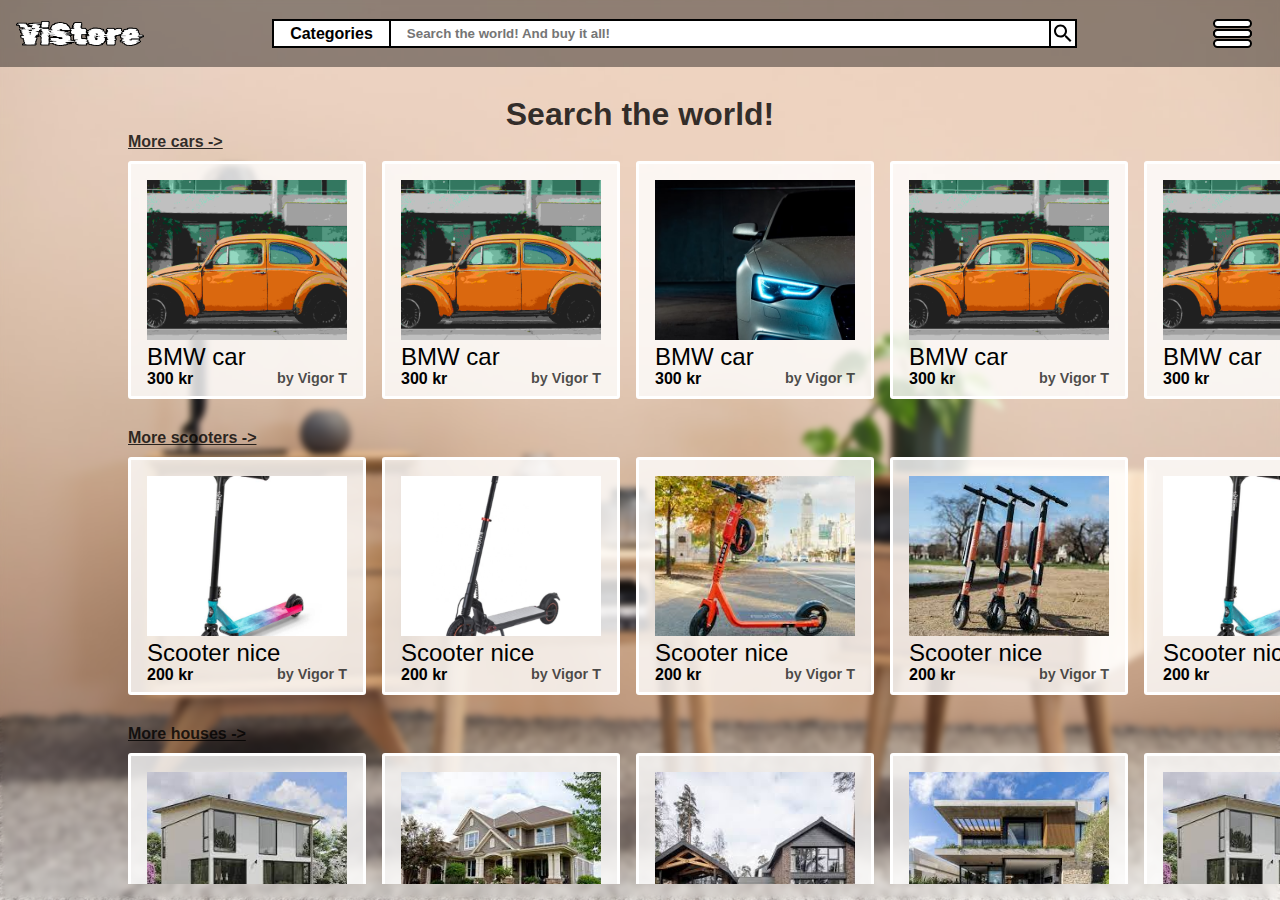
==== commit 72e1b46d: "Validated html" ====
--- a/explore/index.html
+++ b/explore/index.html
@@ -5,21 +5,20 @@
 	<meta name="viewport" content="width=device-width,initial-scale=1">
 	<link rel="stylesheet" href="../css/style.css">
 	<body id="body">
-		</div>
 		<span id="cover"></span>
 		<nav id="nav">
-			<section>
-				<h1>Fast travel:</h1>
+			<div>
+				<mark>Fast travel:</mark>
 				<a onclick="javscript:goto('/')">Home</a>
 				<a onclick="javscript:goto('/search')">Search</a>
 				<a onclick="javscript:goto('/explore')">Explore</a>
-			</section>
+			</div>
 		</nav>
 		<header>
 			<img src="../img/logo.png" onclick="javascript: href('/');" alt="logo">
 			<div id="searcharea">
 				<span id="categories-container">
-					<p id="categories">Categories</p>
+					<a id="categories">Categories</a>
 				</span>
 				<input autocomplete="off" id="searchbar" placeholder="Search the world! And buy it all!">
 				<img id="search_btn" src="../img/search_black_24dp.svg" alt="search">
@@ -38,189 +37,191 @@
 			<article class="container">
 				<h1>Search the world!</h1>
 				<a href="/explore/#q=cars">More cars -></a>
-				<section>
-					<article onclick="javascript: openItem('white_car');">
-						<figure style="background-image: url('../img/car.jpg');"></figure>
-						<p>Nice car, a lot of power, 5 seats and with a manual transmission</p>
-						<mark>300 kr</mark>
-					</article>
-					<article onclick="javascript: openItem('white_car');">
-						<figure style="background-image: url('../img/car.jpg');"></figure>
-						<p>Nice car, a lot of power, 5 seats and with a manual transmission</p>
-						<mark>300 kr</mark>
+				<div>
+					<article onclick="javascript: openItem('white_car');">
+						<figure style="background-image: url('../img/car.jpg');"></figure>
+						<h2>BMW car</h2>
+						<p><mark>300 kr</mark><mark>by Vigor T</mark></p>
+
+					</article>
+					<article onclick="javascript: openItem('white_car');">
+						<figure style="background-image: url('../img/car.jpg');"></figure>
+						<h2>BMW car</h2>
+						<p><mark>300 kr</mark><mark>by Vigor T</mark></p>
+
 					</article>
 					<article onclick="javascript: openItem('white_car');">
 						<figure style="background-image: url('../img/car.jpeg');"></figure>
-						<p>Nice car, a lot of power, 5 seats and with a manual transmission</p>
-						<mark>300 kr</mark>
-					</article>
-					<article onclick="javascript: openItem('white_car');">
-						<figure style="background-image: url('../img/car.jpg');"></figure>
-						<p>Nice car, a lot of power, 5 seats and with a manual transmission</p>
-						<mark>300 kr</mark>
-					</article>
-					<article onclick="javascript: openItem('white_car');">
-						<figure style="background-image: url('../img/car.jpg');"></figure>
-						<p>Nice car, a lot of power, 5 seats and with a manual transmission</p>
-						<mark>300 kr</mark>
-					</article>
-					<article onclick="javascript: openItem('white_car');">
-						<figure style="background-image: url('../img/car.jpg');"></figure>
-						<p>Nice car, a lot of power, 5 seats and with a manual transmission</p>
-						<mark>300 kr</mark>
-					</article>
-					<article onclick="javascript: openItem('white_car');">
-						<figure style="background-image: url('../img/car.jpg');"></figure>
-						<p>Nice car, a lot of power, 5 seats and with a manual transmission</p>
-						<mark>300 kr</mark>
+						<h2>BMW car</h2>
+						<p><mark>300 kr</mark><mark>by Vigor T</mark></p>
+					</article>
+					<article onclick="javascript: openItem('white_car');">
+						<figure style="background-image: url('../img/car.jpg');"></figure>
+						<h2>BMW car</h2>
+						<p><mark>300 kr</mark><mark>by Vigor T</mark></p>
+					</article>
+					<article onclick="javascript: openItem('white_car');">
+						<figure style="background-image: url('../img/car.jpg');"></figure>
+						<h2>BMW car</h2>
+						<p><mark>300 kr</mark><mark>by Vigor T</mark></p>
+					</article>
+					<article onclick="javascript: openItem('white_car');">
+						<figure style="background-image: url('../img/car.jpg');"></figure>
+						<h2>BMW car</h2>
+						<p><mark>300 kr</mark><mark>by Vigor T</mark></p>
+					</article>
+					<article onclick="javascript: openItem('white_car');">
+						<figure style="background-image: url('../img/car.jpg');"></figure>
+						<h2>BMW car</h2>
+						<p><mark>300 kr</mark><mark>by Vigor T</mark></p>
 					</article>
 					<article onclick="javascript: openItem('white_car');">
 						<figure style="background-image: url('../img/car.jpeg');"></figure>
-						<p>Nice car, a lot of power, 5 seats and with a manual transmission</p>
-						<mark>300 kr</mark>
-					</article>
-					<article onclick="javascript: openItem('white_car');">
-						<figure style="background-image: url('../img/car.jpg');"></figure>
-						<p>Nice car, a lot of power, 5 seats and with a manual transmission</p>
-						<mark>300 kr</mark>
-					</article>
-					<article onclick="javascript: openItem('white_car');">
-						<figure style="background-image: url('../img/car.jpg');"></figure>
-						<p>Nice car, a lot of power, 5 seats and with a manual transmission</p>
-						<mark>300 kr</mark>
-					</article>
-				</section>
+						<h2>BMW car</h2>
+						<p><mark>300 kr</mark><mark>by Vigor T</mark></p>
+					</article>
+					<article onclick="javascript: openItem('white_car');">
+						<figure style="background-image: url('../img/car.jpg');"></figure>
+						<h2>BMW car</h2>
+						<p><mark>300 kr</mark><mark>by Vigor T</mark></p>
+					</article>
+					<article onclick="javascript: openItem('white_car');">
+						<figure style="background-image: url('../img/car.jpg');"></figure>
+						<h2>BMW car</h2>
+						<p><mark>300 kr</mark><mark>by Vigor T</mark></p>
+					</article>
+				</div>
 				<a href="/explore/#q=scooters">More scooters -></a>
-				<section>
+				<div>
 					<article onclick="javascript: openItem('scooter');">
 						<figure style="background-image: url('../img/scooter1.jpg');"></figure>
-						<p>Nice scooter, a lot of power, 5 seats and with a manual transmission</p>
-						<mark>200 kr</mark>
+						<h2>Scooter nice</h2>
+						<p><mark>200 kr</mark><mark>by Vigor T</mark></p>
 					</article>
 					<article onclick="javascript: openItem('scooter');">
 						<figure style="background-image: url('../img/scooter2.png');"></figure>
-						<p>Nice scooter, a lot of power, 5 seats and with a manual transmission</p>
-						<mark>200 kr</mark>
+						<h2>Scooter nice</h2>
+						<p><mark>200 kr</mark><mark>by Vigor T</mark></p>
 					</article>
 					<article onclick="javascript: openItem('scooter');">
 						<figure style="background-image: url('../img/scooter3.jpg');"></figure>
-						<p>Nice scooter, a lot of power, 5 seats and with a manual transmission</p>
-						<mark>200 kr</mark>
+						<h2>Scooter nice</h2>
+						<p><mark>200 kr</mark><mark>by Vigor T</mark></p>
 					</article>
 					<article onclick="javascript: openItem('scooter');">
 						<figure style="background-image: url('../img/scooter4.jpg');"></figure>
-						<p>Nice scooter, a lot of power, 5 seats and with a manual transmission</p>
-						<mark>200 kr</mark>
+						<h2>Scooter nice</h2>
+						<p><mark>200 kr</mark><mark>by Vigor T</mark></p>
 					</article>
 					<article onclick="javascript: openItem('scooter');">
 						<figure style="background-image: url('../img/scooter1.jpg');"></figure>
-						<p>Nice scooter, a lot of power, 5 seats and with a manual transmission</p>
-						<mark>200 kr</mark>
+						<h2>Scooter nice</h2>
+						<p><mark>200 kr</mark><mark>by Vigor T</mark></p>
 					</article>
 					<article onclick="javascript: openItem('scooter');">
 						<figure style="background-image: url('../img/scooter2.png');"></figure>
-						<p>Nice scooter, a lot of power, 5 seats and with a manual transmission</p>
-						<mark>200 kr</mark>
+						<h2>Scooter nice</h2>
+						<p><mark>200 kr</mark><mark>by Vigor T</mark></p>
 					</article>
 					<article onclick="javascript: openItem('scooter');">
 						<figure style="background-image: url('../img/scooter3.jpg');"></figure>
-						<p>Nice scooter, a lot of power, 5 seats and with a manual transmission</p>
-						<mark>200 kr</mark>
+						<h2>Scooter nice</h2>
+						<p><mark>200 kr</mark><mark>by Vigor T</mark></p>
 					</article>
 					<article onclick="javascript: openItem('scooter');">
 						<figure style="background-image: url('../img/scooter4.jpg');"></figure>
-						<p>Nice scooter, a lot of power, 5 seats and with a manual transmission</p>
-						<mark>200 kr</mark>
-					</article>
-				</section>
+						<h2>Scooter nice</h2>
+						<p><mark>200 kr</mark><mark>by Vigor T</mark></p>
+					</article>
+				</div>
 				<a href="/explore/#q=houses">More houses -></a>
-				<section>
+				<div>
 					<article onclick="javascript: openItem('house');">
 						<figure style="background-image: url('../img/house1.jpg');"></figure>
-						<p>Nice house, a lot of power, 5 seats and with a manual transmission</p>
-						<mark>100 kr</mark>
+						<h2>Big house</h2>
+						<p><mark>100 kr</mark><mark>by Vigor T</mark></p>
 					</article>
 					<article onclick="javascript: openItem('house');">
 						<figure style="background-image: url('../img/house2.jpg');"></figure>
-						<p>Nice house, a lot of power, 5 seats and with a manual transmission</p>
-						<mark>100 kr</mark>
+						<h2>Big house</h2>
+						<p><mark>100 kr</mark><mark>by Vigor T</mark></p>
 					</article>
 					<article onclick="javascript: openItem('house');">
 						<figure style="background-image: url('../img/house3.jpg');"></figure>
-						<p>Nice house, a lot of power, 5 seats and with a manual transmission</p>
-						<mark>100 kr</mark>
+						<h2>Big house</h2>
+						<p><mark>100 kr</mark><mark>by Vigor T</mark></p>
 					</article>
 					<article onclick="javascript: openItem('house');">
 						<figure style="background-image: url('../img/house4.jpg');"></figure>
-						<p>Nice house, a lot of power, 5 seats and with a manual transmission</p>
-						<mark>100 kr</mark>
+						<h2>Big house</h2>
+						<p><mark>100 kr</mark><mark>by Vigor T</mark></p>
 					</article>
 					<article onclick="javascript: openItem('house');">
 						<figure style="background-image: url('../img/house1.jpg');"></figure>
-						<p>Nice house, a lot of power, 5 seats and with a manual transmission</p>
-						<mark>100 kr</mark>
+						<h2>Big house</h2>
+						<p><mark>100 kr</mark><mark>by Vigor T</mark></p>
 					</article>
 					<article onclick="javascript: openItem('house');">
 						<figure style="background-image: url('../img/house2.jpg');"></figure>
-						<p>Nice house, a lot of power, 5 seats and with a manual transmission</p>
-						<mark>100 kr</mark>
+						<h2>Big house</h2>
+						<p><mark>100 kr</mark><mark>by Vigor T</mark></p>
 					</article>
 					<article onclick="javascript: openItem('house');">
 						<figure style="background-image: url('../img/house3.jpg');"></figure>
-						<p>Nice house, a lot of power, 5 seats and with a manual transmission</p>
-						<mark>100 kr</mark>
+						<h2>Big house</h2>
+						<p><mark>100 kr</mark><mark>by Vigor T</mark></p>
 					</article>
 					<article onclick="javascript: openItem('house');">
 						<figure style="background-image: url('../img/house4.jpg');"></figure>
-						<p>Nice house, a lot of power, 5 seats and with a manual transmission</p>
-						<mark>100 kr</mark>
-					</article>
-				</section>
+						<h2>Big house</h2>
+						<p><mark>100 kr</mark><mark>by Vigor T</mark></p>
+					</article>
+				</div>
 				<a href="/explore/#q=bikes">More bikes -></a>
-				<section>
+				<div>
 					<article onclick="javascript: openItem('bike');">
 						<figure style="background-image: url('../img/bike1.jpg');"></figure>
-						<p>Nice bike, a lot of power, 5 seats and with a manual transmission</p>
-						<mark>289 kr</mark>
+						<h2>Fast bike</h2>
+						<p><mark>260 kr</mark><mark>by Vigor T</mark></p>
 					</article>
 					<article onclick="javascript: openItem('bike');">
 						<figure style="background-image: url('../img/bike2.jpg');"></figure>
-						<p>Nice bike, a lot of power, 5 seats and with a manual transmission</p>
-						<mark>289 kr</mark>
+						<h2>Fast bike</h2>
+						<p><mark>260 kr</mark><mark>by Vigor T</mark></p>
 					</article>
 					<article onclick="javascript: openItem('bike');">
 						<figure style="background-image: url('../img/bike3.jpg');"></figure>
-						<p>Nice bike, a lot of power, 5 seats and with a manual transmission</p>
-						<mark>284 kr</mark>
+						<h2>Fast bike</h2>
+						<p><mark>260 kr</mark><mark>by Vigor T</mark></p>
 					</article>
 					<article onclick="javascript: openItem('bike');">
 						<figure style="background-image: url('../img/bike4.jpg');"></figure>
-						<p>Nice bike, a lot of power, 5 seats and with a manual transmission</p>
-						<mark>314 kr</mark>
+						<h2>Fast bike</h2>
+						<p><mark>260 kr</mark><mark>by Vigor T</mark></p>
 					</article>
 					<article onclick="javascript: openItem('bike');">
 						<figure style="background-image: url('../img/bike1.jpg');"></figure>
-						<p>Nice bike, a lot of power, 5 seats and with a manual transmission</p>
-						<mark>29 kr</mark>
+						<h2>Fast bike</h2>
+						<p><mark>260 kr</mark><mark>by Vigor T</mark></p>
 					</article>
 					<article onclick="javascript: openItem('bike');">
 						<figure style="background-image: url('../img/bike2.jpg');"></figure>
-						<p>Nice bike, a lot of power, 5 seats and with a manual transmission</p>
-						<mark>311 kr</mark>
+						<h2>Fast bike</h2>
+						<p><mark>260 kr</mark><mark>by Vigor T</mark></p>
 					</article>
 					<article onclick="javascript: openItem('bike');">
 						<figure style="background-image: url('../img/bike3.jpg');"></figure>
-						<p>Nice bike, a lot of power, 5 seats and with a manual transmission</p>
-						<mark>297 kr</mark>
+						<h2>Fast bike</h2>
+						<p><mark>260 kr</mark><mark>by Vigor T</mark></p>
 					</article>
 					<article onclick="javascript: openItem('bike');">
 						<figure style="background-image: url('../img/bike4.jpg');"></figure>
-						<p>Nice bike, a lot of power, 5 seats and with a manual transmission</p>
-						<mark>303 kr</mark>
-					</article>
-				</section>
+						<h2>Fast bike</h2>
+						<p><mark>260 kr</mark><mark>by Vigor T</mark></p>
+					</article>
+				</div>
 			</article>
 		</main>
+		<script src="js/main.js"></script>
 	</body>
-	<script src="js/main.js"></script>
 </html>
--- a/css/style.css
+++ b/css/style.css
@@ -126,7 +126,7 @@
 	bottom: 0;
 	opacity: 1;
 }
-nav section {
+nav div {
 	display: flex;
 	flex-direction: row;
 	justify-content: center;
@@ -140,7 +140,7 @@
 	border-color: black;
 	border-style: solid;
 }
-nav section h1 {
+nav div mark {
 	width: 100%;
 	text-align: center;
 	font-size: 2em;
@@ -381,7 +381,7 @@
 	padding-left: 0;
 	overflow-y: scroll;
 }
-#main-search.explore > * > section {
+#main-search.explore > * > div {
 	display: flex;
 	flex-direction: row;
 	gap: 1rem;
@@ -390,7 +390,7 @@
 	padding-left: 10vw;
 	margin-bottom: 20px;
 }
-#main-search.explore > * > section > article {
+#main-search.explore > * > div > article {
 	height: 200px;
 	margin-top: 10px;
 	margin-bottom: 10px;
@@ -429,7 +429,9 @@
 	background-position: 50%;
 	background-repeat: no-repeat;
 }
-#main-search article > p:not(:last-child) {
+#main-search article > h2 {
+	text-align: left;
+	width: 100%;
 	max-height: 20%;
 	font-weight: normal;
 	margin-top: 2.5%;
